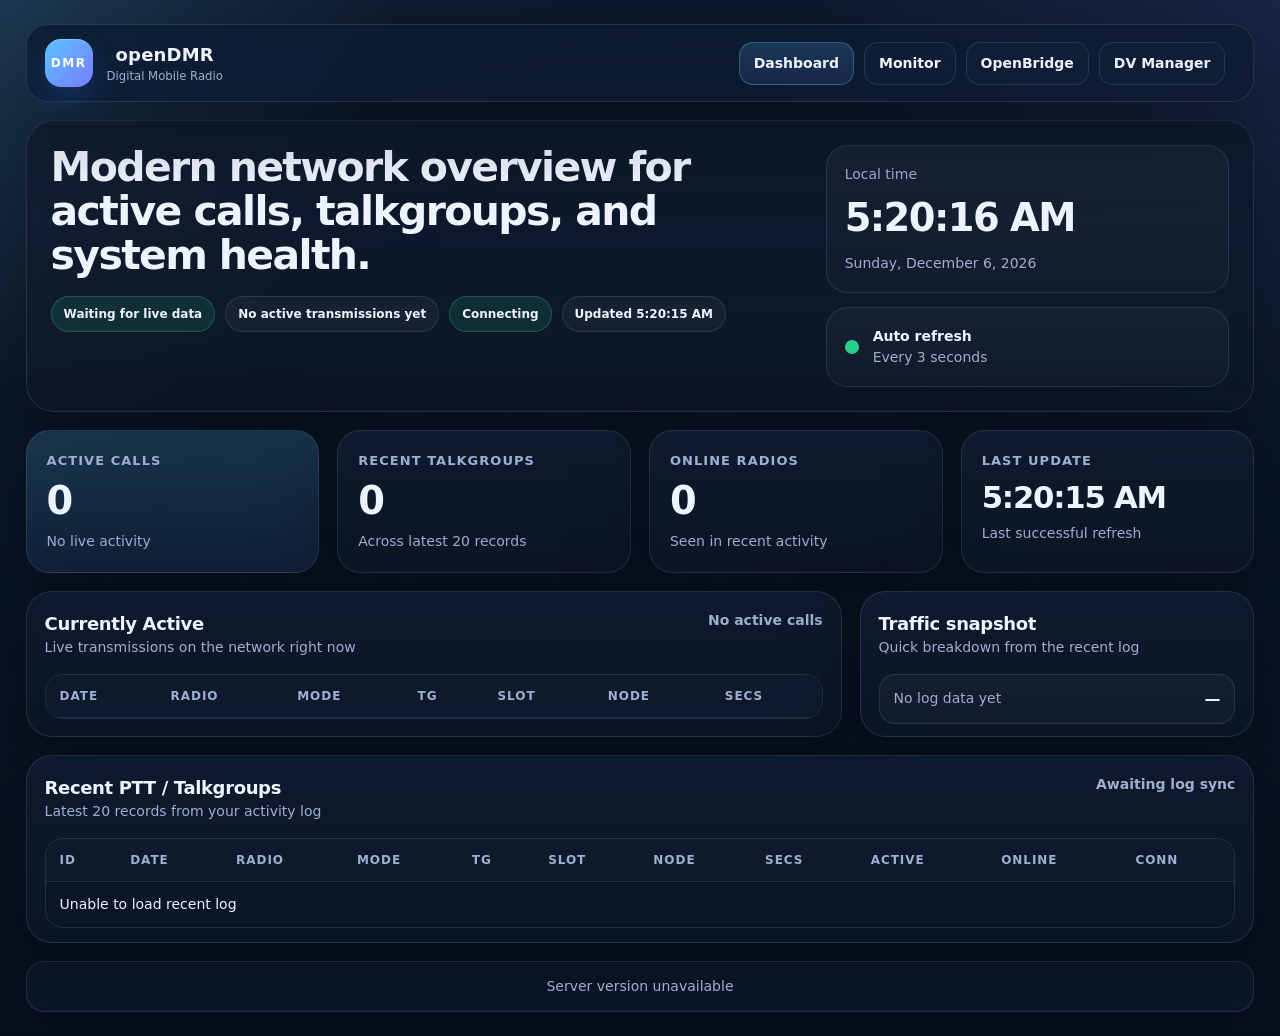
==== content/www/index.html @ a9033d88 "Add files via upload" ====
<!doctype html>
<html lang="en">
  <head>
    <meta charset="utf-8" />
    <meta name="viewport" content="width=device-width, initial-scale=1" />
    <title>openDMR</title>
    <link rel="stylesheet" href="styles.css" />
  </head>
  <body data-page="dashboard">
    <div class="app-shell">
      <header class="topbar">
        <div class="brand-wrap">
          <button id="theme" class="brand-btn" type="button" aria-label="Toggle theme">
            <span class="brand-mark">DMR</span>
            <span>
              <strong>openDMR</strong>
              <small>Digital Mobile Radio</small>
            </span>
          </button>
        </div>

        <nav class="top-actions" aria-label="Primary navigation">
          <button onclick="location.href='index.html';" class="nav-btn is-current" type="button">Dashboard</button>
          <button onclick="location.href='monitor.html';" class="nav-btn" type="button">Monitor</button>
          <button onclick="location.href='openbridge.html';" class="nav-btn" type="button">OpenBridge</button>
          <button onclick="location.href='dvmanager.html';" class="nav-btn" type="button">DV Manager</button>
          <button onclick="location.href='register.html';" class="nav-btn is-hidden" data-auth-only type="button">Register</button>
        </nav>
      </header>

      <main class="page">
        <section class="hero-card">
          <div>
            <h1>Modern network overview for active calls, talkgroups, and system health.</h1>
            <p class="hero-copy">
              
            </p>
            <div class="hero-chips">
              <span class="chip" id="hero-status">Waiting for live data</span>
              <span class="chip chip-soft" id="hero-summary">No active transmissions yet</span>
              <span class="chip" id="monitor-status">Connecting</span>
              <span class="chip chip-soft" id="monitor-updated">Waiting for data</span>
            </div>
          </div>

          <div class="hero-side">
            <div class="clock-card">
              <div class="clock-label">Local time</div>
              <div class="clock-value" id="clock-time">--:--:--</div>
              <div class="clock-date" id="clock-date">Loading date</div>
            </div>
            <div class="pulse-card">
              <div class="pulse-dot"></div>
              <div>
                <div class="pulse-title">Auto refresh</div>
                <div class="pulse-sub">Every 3 seconds</div>
              </div>
            </div>
          </div>
        </section>

        <section class="metric-grid" aria-label="Key metrics">
          <article class="metric-card accent">
            <div class="metric-label">Active calls</div>
            <div class="metric-value" id="metric-active">0</div>
            <div class="metric-sub" id="metric-active-sub">No live activity</div>
          </article>

          <article class="metric-card">
            <div class="metric-label">Recent talkgroups</div>
            <div class="metric-value" id="metric-talkgroups">0</div>
            <div class="metric-sub" id="metric-talkgroups-sub">Across latest 20 records</div>
          </article>

          <article class="metric-card">
            <div class="metric-label">Online radios</div>
            <div class="metric-value" id="metric-online">0</div>
            <div class="metric-sub" id="metric-online-sub">Seen in recent activity</div>
          </article>

          <article class="metric-card">
            <div class="metric-label">Last update</div>
            <div class="metric-value metric-value-small" id="metric-refresh">--:--:--</div>
            <div class="metric-sub" id="metric-refresh-sub">Waiting for first sync</div>
          </article>
        </section>

        <section class="content-grid">
          <article class="panel-card panel-span-2" id="active-panel">
            <div class="panel-head">
              <div>
                <div class="panel-title">Currently Active</div>
                <div class="panel-subtitle">Live transmissions on the network right now</div>
              </div>
              <div class="panel-meta" id="active-meta">No active calls</div>
            </div>

            <div class="table-wrap">
              <table class="table" id="tab-active" aria-label="Active calls">
                <thead>
                  <tr>
                    <th>Date</th>
                    <th>Radio</th>
                    <th>Mode</th>
                    <th>TG</th>
                    <th>Slot</th>
                    <th>Node</th>
                    <th>Secs</th>
                  </tr>
                </thead>
                <tbody></tbody>
              </table>
            </div>
          </article>

          <article class="panel-card">
            <div class="panel-head">
              <div>
                <div class="panel-title">Traffic snapshot</div>
                <div class="panel-subtitle">Quick breakdown from the recent log</div>
              </div>
            </div>
            <div class="summary-stack" id="activity-summary">
              <div class="summary-row">
                <span>No log data yet</span>
                <strong>—</strong>
              </div>
            </div>
          </article>
        </section>

        <section class="panel-card wide-card">
          <div class="panel-head">
            <div>
              <div class="panel-title">Recent PTT / Talkgroups</div>
              <div class="panel-subtitle">Latest 20 records from your activity log</div>
            </div>
            <div class="panel-meta" id="log-meta">Awaiting log sync</div>
          </div>

          <div class="table-wrap">
            <table class="table" id="tab-log" aria-label="Recent PTT">
              <thead>
                <tr>
                  <th>ID</th>
                  <th>Date</th>
                  <th>Radio</th>
                  <th>Mode</th>
                  <th>TG</th>
                  <th>Slot</th>
                  <th>Node</th>
                  <th>Secs</th>
                  <th>Active</th>
                  <th>Online</th>
                  <th>Conn</th>
                </tr>
              </thead>
              <tbody></tbody>
            </table>
          </div>
        </section>
      </main>

      <footer class="app-footer" aria-label="Server version">
        <span id="server-version">Server version unavailable</span>
      </footer>
    </div>

    <script type="module" src="app.js"></script>
  </body>
</html>
---- content/www/styles.css ----
:root {
  --bg: #07111f;
  --bg-soft: #0d1a2d;
  --surface: rgba(12, 22, 38, 0.88);
  --surface-strong: rgba(14, 27, 46, 0.96);
  --surface-alt: rgba(17, 31, 54, 0.78);
  --text: #eef4ff;
  --muted: #9eafd1;
  --line: rgba(158, 175, 209, 0.16);
  --line-strong: rgba(115, 183, 255, 0.24);
  --accent: #59c3ff;
  --accent-2: #7a7cff;
  --ok: #27d08a;
  --warn: #f4b84a;
  --bad: #ff6b87;
  --info: #59c3ff;
  --shadow: 0 24px 80px rgba(0, 0, 0, 0.36);
}

:root.light {
  --bg: #edf3ff;
  --bg-soft: #f7faff;
  --surface: rgba(255, 255, 255, 0.92);
  --surface-strong: rgba(255, 255, 255, 0.98);
  --surface-alt: rgba(243, 247, 255, 0.96);
  --text: #142033;
  --muted: #5e6f8e;
  --line: rgba(20, 32, 51, 0.1);
  --line-strong: rgba(55, 121, 214, 0.18);
  --accent: #1570ef;
  --accent-2: #5e5ce6;
  --ok: #0f9f61;
  --warn: #b97807;
  --bad: #d6336c;
  --info: #1570ef;
  --shadow: 0 24px 60px rgba(33, 51, 84, 0.12);
}

* { box-sizing: border-box; }
* { -ms-overflow-style: none; scrollbar-width: none; }
*::-webkit-scrollbar { width: 0; height: 0; display: none; }
html, body { min-height: 100%; }
body {
  margin: 0;
  color: var(--text);
  font: 14px/1.5 Inter, system-ui, -apple-system, BlinkMacSystemFont, "Segoe UI", sans-serif;
  background:
    radial-gradient(circle at top left, rgba(89, 195, 255, 0.16), transparent 24%),
    radial-gradient(circle at top right, rgba(122, 124, 255, 0.12), transparent 28%),
    linear-gradient(180deg, var(--bg-soft), var(--bg));
}

body::before {
  content: "";
  position: fixed;
  inset: 0;
  pointer-events: none;
  background: linear-gradient(135deg, rgba(255,255,255,0.025), transparent 34%);
}

button, input, table, pre { font: inherit; }
code { font-family: ui-monospace, SFMono-Regular, Menlo, Consolas, monospace; }

.app-shell {
  min-height: 100vh;
  padding: 24px;
}

.topbar {
  position: sticky;
  top: 0;
  z-index: 10;
  display: flex;
  align-items: center;
  justify-content: space-between;
  gap: 16px;
  margin: 0 auto 18px;
  max-width: 96vw;
  padding: 14px 18px;
  border: 1px solid var(--line);
  border-radius: 22px;
  background: color-mix(in srgb, var(--surface-strong) 84%, transparent);
  backdrop-filter: blur(18px) saturate(160%);
  box-shadow: var(--shadow);
}

.brand-wrap { display: flex; align-items: center; }
.brand-btn {
  display: inline-flex;
  align-items: center;
  gap: 14px;
  padding: 0;
  border: 0;
  background: transparent;
  color: var(--text);
  cursor: pointer;
}
.brand-btn strong {
  display: block;
  font-size: 18px;
  letter-spacing: 0.01em;
}
.brand-btn small {
  display: block;
  color: var(--muted);
}
.brand-mark {
  display: grid;
  place-items: center;
  width: 48px;
  height: 48px;
  border-radius: 16px;
  font-size: 12px;
  font-weight: 800;
  letter-spacing: 0.12em;
  color: white;
  background: linear-gradient(135deg, var(--accent), var(--accent-2));
  box-shadow: inset 0 1px 0 rgba(255,255,255,0.25), 0 14px 30px rgba(31, 114, 255, 0.22);
}

.top-actions {
  display: inline-flex;
  flex-wrap: wrap;
  gap: 10px;
}
.nav-btn {
  appearance: none;
  border: 1px solid var(--line);
  background: var(--surface-alt);
  color: var(--text);
  padding: 10px 14px;
  border-radius: 14px;
  font-weight: 700;
  cursor: pointer;
  transition: transform 160ms ease, border-color 160ms ease, background 160ms ease, box-shadow 160ms ease;
}
.nav-btn:hover {
  transform: translateY(-1px);
  border-color: var(--line-strong);
  box-shadow: 0 10px 24px rgba(0, 0, 0, 0.18);
}
.nav-btn.is-current {
  border-color: rgba(89, 195, 255, 0.34);
  background: linear-gradient(180deg, rgba(89, 195, 255, 0.18), rgba(122, 124, 255, 0.12));
}

.page {
  max-width: 96vw;
  margin: 0 auto;
  display: grid;
  gap: 18px;
}

.app-footer {
  max-width: 96vw;
  margin: 18px auto 0;
  padding: 14px 18px;
  border: 1px solid var(--line);
  border-radius: 18px;
  background: color-mix(in srgb, var(--surface-strong) 76%, transparent);
  box-shadow: var(--shadow);
  color: var(--muted);
  text-align: center;
}

.hero-card,
.panel-card,
.metric-card {
  border: 1px solid var(--line);
  background: linear-gradient(180deg, var(--surface-strong), var(--surface));
  box-shadow: var(--shadow);
}

.hero-card {
  display: grid;
  grid-template-columns: minmax(0, 1.5fr) minmax(260px, 0.8fr);
  gap: 18px;
  align-items: stretch;
  padding: 24px;
  border-radius: 28px;
}
.eyebrow {
  display: inline-flex;
  align-items: center;
  gap: 8px;
  margin-bottom: 10px;
  padding: 6px 10px;
  border: 1px solid var(--line);
  border-radius: 999px;
  background: rgba(89, 195, 255, 0.08);
  color: var(--muted);
  font-size: 12px;
  font-weight: 700;
  letter-spacing: 0.06em;
  text-transform: uppercase;
}
.hero-card h1 {
  margin: 0 0 12px;
  font-size: clamp(28px, 3.2vw, 42px);
  line-height: 1.08;
  letter-spacing: -0.04em;
}
.hero-copy {
  margin: 0;
  max-width: 64ch;
  color: var(--muted);
  font-size: 15px;
}
.hero-chips {
  display: flex;
  flex-wrap: wrap;
  gap: 10px;
  margin-top: 18px;
}
.hero-side {
  display: grid;
  gap: 14px;
}
.clock-card,
.pulse-card {
  border-radius: 22px;
  border: 1px solid var(--line);
  background: linear-gradient(180deg, rgba(255,255,255,0.04), rgba(255,255,255,0.02));
  padding: 18px;
}
.clock-label,
.pulse-sub,
.clock-date { color: var(--muted); }
.clock-value {
  margin: 4px 0 6px;
  font-size: clamp(28px, 3vw, 42px);
  font-weight: 800;
  letter-spacing: -0.04em;
}
.pulse-card {
  display: flex;
  align-items: center;
  gap: 14px;
}
.pulse-dot {
  width: 14px;
  height: 14px;
  border-radius: 50%;
  background: var(--ok);
  box-shadow: 0 0 0 0 rgba(39, 208, 138, 0.45);
  animation: pulse 1.8s infinite;
}
.pulse-title { font-weight: 700; }

@keyframes pulse {
  0% { box-shadow: 0 0 0 0 rgba(39, 208, 138, 0.45); }
  70% { box-shadow: 0 0 0 10px rgba(39, 208, 138, 0); }
  100% { box-shadow: 0 0 0 0 rgba(39, 208, 138, 0); }
}

.metric-grid {
  display: grid;
  grid-template-columns: repeat(4, minmax(0, 1fr));
  gap: 18px;
}
.metric-card {
  border-radius: 24px;
  padding: 20px;
}
.metric-card.accent {
  background: linear-gradient(180deg, rgba(89, 195, 255, 0.18), rgba(18, 33, 58, 0.92));
}
.metric-label {
  color: var(--muted);
  margin-bottom: 12px;
  font-size: 13px;
  font-weight: 700;
  text-transform: uppercase;
  letter-spacing: 0.08em;
}
.metric-value {
  font-size: clamp(30px, 3vw, 42px);
  font-weight: 800;
  line-height: 1;
  letter-spacing: -0.04em;
}
.metric-value-small {
  font-size: clamp(24px, 2.4vw, 32px);
}
.metric-sub {
  margin-top: 10px;
  color: var(--muted);
}

.content-grid,
.monitor-grid {
  display: grid;
  grid-template-columns: minmax(0, 1.55fr) minmax(300px, 0.75fr);
  gap: 18px;
}
.panel-span-2 { min-width: 0; }
.panel-card {
  min-width: 0;
  border-radius: 26px;
  padding: 18px 18px 12px;
}
.wide-card { padding-bottom: 14px; }
.panel-head {
  display: flex;
  align-items: flex-start;
  justify-content: space-between;
  gap: 16px;
  margin-bottom: 16px;
}
.panel-title {
  font-size: 18px;
  font-weight: 800;
  letter-spacing: -0.02em;
}
.panel-subtitle,
.panel-meta {
  color: var(--muted);
}
.panel-meta {
  white-space: nowrap;
  font-weight: 700;
}

.summary-stack {
  display: grid;
  gap: 12px;
}
.summary-row {
  display: flex;
  align-items: center;
  justify-content: space-between;
  gap: 16px;
  padding: 12px 14px;
  border-radius: 16px;
  border: 1px solid var(--line);
  background: rgba(255,255,255,0.03);
}
.summary-row span { color: var(--muted); }
.summary-row strong { font-size: 16px; }

.table-wrap {
  overflow: auto;
  border-radius: 18px;
  border: 1px solid var(--line);
}
.table {
  width: 100%;
  border-collapse: collapse;
  min-width: 760px;
}
.table th,
.table td {
  padding: 12px 14px;
  border-bottom: 1px solid var(--line);
  text-align: left;
  white-space: nowrap;
}
.table th {
  position: sticky;
  top: 0;
  z-index: 1;
  background: color-mix(in srgb, var(--surface-strong) 90%, transparent);
  color: var(--muted);
  font-size: 12px;
  text-transform: uppercase;
  letter-spacing: 0.08em;
}
.table tbody tr {
  transition: background 150ms ease, transform 150ms ease;
}
.table tbody tr:hover {
  background: rgba(89, 195, 255, 0.08);
}
.table tbody tr:last-child td { border-bottom: 0; }
.table td.numeric { font-variant-numeric: tabular-nums; }
.table td.emphasis { font-weight: 700; }
.table td.ok { color: var(--ok); font-weight: 700; }
.table td.bad { color: var(--bad); font-weight: 700; }

.badge-stack {
  display: flex;
  flex-wrap: wrap;
  gap: 6px;
}
.badge {
  display: inline-flex;
  align-items: center;
  justify-content: center;
  min-width: 52px;
  padding: 5px 9px;
  border-radius: 999px;
  border: 1px solid var(--line);
  background: rgba(255,255,255,0.04);
  font-size: 11px;
  font-weight: 800;
  letter-spacing: 0.05em;
  text-transform: uppercase;
}
.badge.ob { border-color: rgba(39, 208, 138, 0.4); color: #9df0c7; }
.badge.aprs { border-color: rgba(89, 195, 255, 0.38); color: #a7dcff; }
.badge.sms { border-color: rgba(244, 184, 74, 0.38); color: #ffd68b; }
.badge.talk { border-color: rgba(158, 175, 209, 0.32); color: var(--text); }

.chip {
  display: inline-flex;
  align-items: center;
  gap: 8px;
  padding: 8px 12px;
  border-radius: 999px;
  border: 1px solid rgba(39, 208, 138, 0.28);
  background: rgba(39, 208, 138, 0.12);
  font-size: 12px;
  font-weight: 800;
}
.chip-soft {
  border-color: var(--line);
  background: rgba(255,255,255,0.04);
}
.chip-warn {
  border-color: rgba(244, 184, 74, 0.3);
  background: rgba(244, 184, 74, 0.12);
}
.chip-bad {
  border-color: rgba(255, 107, 135, 0.3);
  background: rgba(255, 107, 135, 0.12);
}

.monitor-grid { grid-template-columns: 1fr; }
.monitor-stat-card { padding-bottom: 18px; }
.terminal {
  margin: 0;
  min-height: 420px;
  padding: 18px;
  border-radius: 20px;
  border: 1px solid var(--line);
  background: linear-gradient(180deg, rgba(5, 11, 22, 0.92), rgba(7, 15, 28, 0.98));
  color: #a9ffc9;
  font-family: ui-monospace, SFMono-Regular, Menlo, Consolas, monospace;
  font-size: 13px;
  line-height: 1.55;
  white-space: pre-wrap;
  overflow: auto;
}

.is-live {
  border-color: rgba(255, 107, 135, 0.22);
  box-shadow: 0 24px 80px rgba(255, 107, 135, 0.1);
}

@media (max-width: 1180px) {
  .metric-grid { grid-template-columns: repeat(2, minmax(0, 1fr)); }
  .content-grid { grid-template-columns: 1fr; }
}

@media (max-width: 820px) {
  .app-shell { padding: 14px; }
  .topbar,
  .hero-card,
  .panel-card,
  .metric-card { border-radius: 22px; }
  .topbar,
  .hero-card { padding: 16px; }
  .topbar {
    position: static;
    flex-direction: column;
    align-items: stretch;
  }
  .top-actions { width: 100%; }
  .top-actions .nav-btn { flex: 1; }
  .hero-card,
  .monitor-hero,
  .metric-grid { grid-template-columns: 1fr; }
  .clock-value { font-size: 34px; }
}

@media (prefers-reduced-motion: reduce) {
  *, *::before, *::after {
    animation: none !important;
    transition: none !important;
    scroll-behavior: auto !important;
  }
}

.is-hidden { display: none !important; }

.form-card { padding-bottom: 18px; }
.register-form {
  display: grid;
  grid-template-columns: repeat(2, minmax(0, 1fr));
  gap: 16px;
}
.field {
  display: grid;
  gap: 8px;
}
.field span {
  color: var(--muted);
  font-size: 12px;
  font-weight: 700;
  text-transform: uppercase;
  letter-spacing: 0.08em;
}
.field input {
  width: 100%;
  padding: 12px 14px;
  border-radius: 14px;
  border: 1px solid var(--line);
  background: rgba(255,255,255,0.04);
  color: var(--text);
  outline: none;
}
.field input:focus {
  border-color: var(--line-strong);
  box-shadow: 0 0 0 4px rgba(89, 195, 255, 0.12);
}
.field input:disabled {
  opacity: 0.6;
  cursor: not-allowed;
}
.field-span-2 { grid-column: span 2; }
.field-actions {
  display: flex;
  flex-wrap: wrap;
  align-items: center;
  justify-content: space-between;
  gap: 12px;
  margin-top: 6px;
}
.submit-btn {
  min-width: 180px;
  justify-content: center;
}
.submit-btn:disabled {
  opacity: 0.7;
  cursor: wait;
}
.form-note { color: var(--muted); }
.form-status {
  margin-top: 18px;
  padding: 12px 14px;
  border-radius: 16px;
  border: 1px solid var(--line);
  background: rgba(255,255,255,0.04);
  color: var(--muted);
}
.form-status.is-ok {
  border-color: rgba(39, 208, 138, 0.28);
  background: rgba(39, 208, 138, 0.12);
  color: var(--text);
}
.form-status.is-warn {
  border-color: rgba(244, 184, 74, 0.3);
  background: rgba(244, 184, 74, 0.12);
  color: var(--text);
}
.form-status.is-bad {
  border-color: rgba(255, 107, 135, 0.3);
  background: rgba(255, 107, 135, 0.12);
  color: var(--text);
}
.terminal-short {
  min-height: 0;
  margin-bottom: 16px;
}
.compact-stack { gap: 10px; }
@media (max-width: 1180px) {
  .register-grid { grid-template-columns: 1fr; }
}
@media (max-width: 820px) {
  .register-form { grid-template-columns: 1fr; }
  .field-span-2 { grid-column: auto; }
  .field-actions { align-items: stretch; }
  .submit-btn { width: 100%; }
}

.auth-slot {
  display: inline-flex;
  flex-wrap: wrap;
  align-items: center;
  gap: 10px;
}

.profile-summary {
  display: grid;
  gap: 12px;
  margin-bottom: 16px;
}

.compact-form {
  grid-template-columns: 1fr;
}

.compact-form .field-span-2 {
  grid-column: auto;
}

.auth-actions-row {
  align-items: stretch;
}

.modal-backdrop {
  position: fixed;
  inset: 0;
  z-index: 100;
  display: grid;
  place-items: center;
  padding: 20px;
  background: rgba(4, 10, 18, 0.68);
  backdrop-filter: blur(12px);
}

.modal-card {
  width: min(520px, 100%);
  padding: 18px;
  border-radius: 26px;
  border: 1px solid var(--line);
  background: linear-gradient(180deg, var(--surface-strong), var(--surface));
  box-shadow: var(--shadow);
}

.modal-head {
  margin-bottom: 10px;
}

.modal-close {
  min-width: 96px;
}

body.modal-open {
  overflow: hidden;
}

@media (max-width: 820px) {
  .auth-slot {
    width: 100%;
  }

  .auth-slot .nav-btn,
  .auth-slot .chip {
    flex: 1;
    justify-content: center;
  }

  .modal-card {
    padding: 16px;
    border-radius: 22px;
  }
}

.table td .badge-stack { margin: 0; }

@media (max-width: 900px) {
  #tab-openbridge { min-width: 1100px; }
}

.dv-form-grid {
  align-items: start;
}

.field select.field-select,
.field-select {
  width: 100%;
  min-height: 48px;
  padding: 12px 14px;
  border-radius: 14px;
  border: 1px solid var(--line);
  background: rgba(255,255,255,0.04);
  color: var(--text);
  outline: none;
}

.field-select:focus {
  border-color: var(--line-strong);
  box-shadow: 0 0 0 4px rgba(89, 195, 255, 0.12);
}

.field-select option {
  background: var(--bg-soft);
  color: var(--text);
}

.field-select-multi1 {
  height: 120px;
  padding: 10px;
}

.field-select-multi2 {
  height: 250px;
  padding: 10px;
}

.toggle-row {
  display: flex;
  flex-wrap: wrap;
  gap: 10px;
}

.toggle-pill {
  display: inline-flex;
  align-items: center;
  gap: 10px;
  height: 48px;
  padding: 10px 14px;
  border-radius: 14px;
  border: 1px solid var(--line);
  background: rgba(255,255,255,0.04);
  color: var(--text);
  font-weight: 700;
}

.toggle-pill input {
  margin: 0;
  accent-color: var(--accent);
  width: 48px;
}

.toggle-pill span {
  width: 320px;
}

@media (max-width: 820px) {
  .toggle-row {
    flex-direction: column;
  }

  .toggle-pill {
    width: 100%;
  }
}
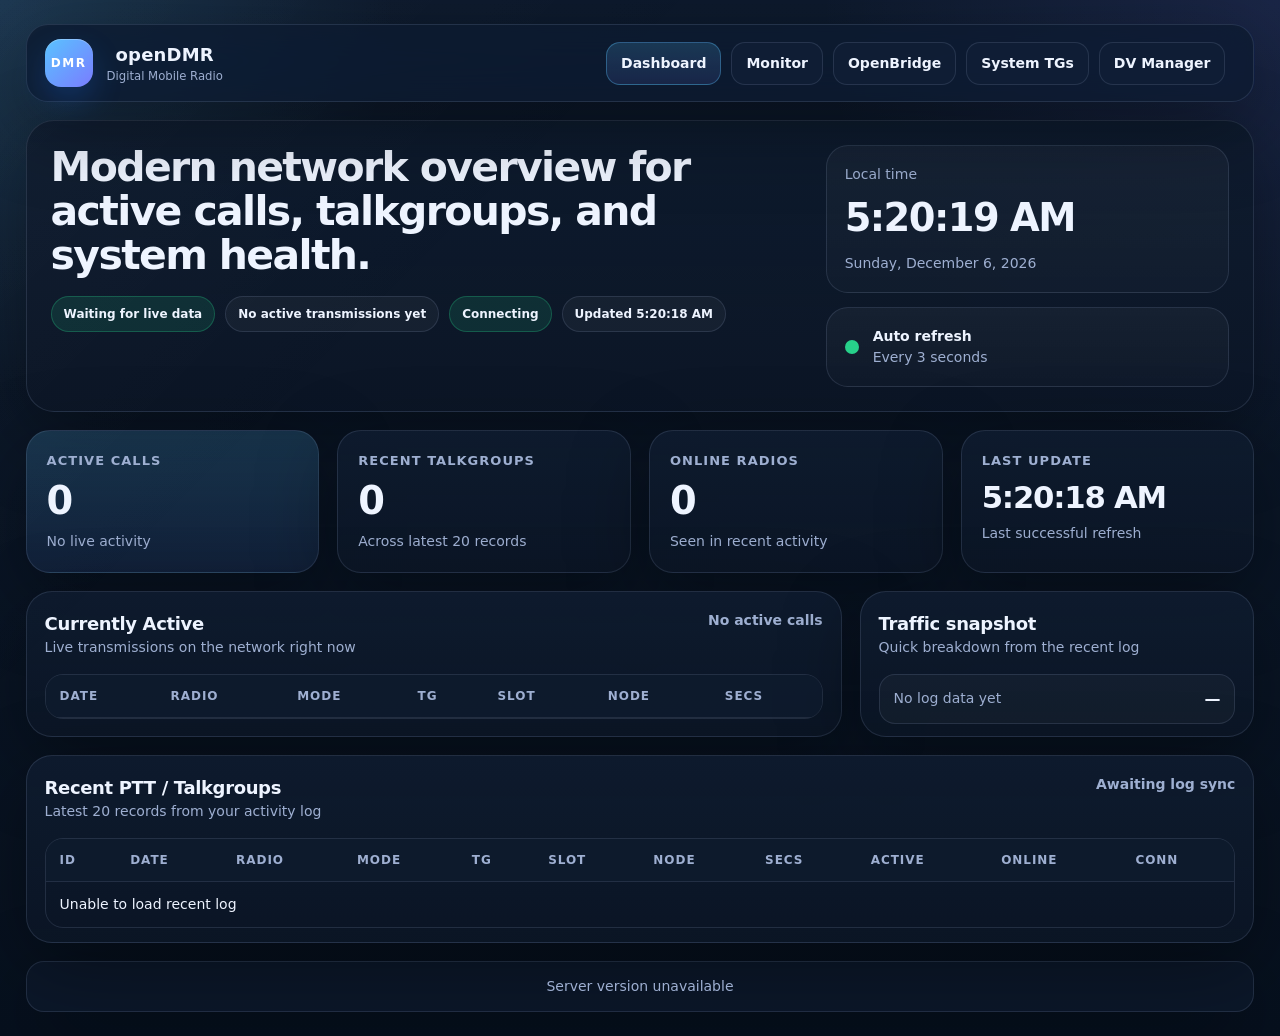
==== commit 7fbbafd3: "Add files via upload" ====
--- a/content/www/index.html
+++ b/content/www/index.html
@@ -23,6 +23,7 @@
           <button onclick="location.href='index.html';" class="nav-btn is-current" type="button">Dashboard</button>
           <button onclick="location.href='monitor.html';" class="nav-btn" type="button">Monitor</button>
           <button onclick="location.href='openbridge.html';" class="nav-btn" type="button">OpenBridge</button>
+          <button onclick="location.href='systemstg.html';" class="nav-btn" type="button">System TGs</button>
           <button onclick="location.href='dvmanager.html';" class="nav-btn" type="button">DV Manager</button>
           <button onclick="location.href='register.html';" class="nav-btn is-hidden" data-auth-only type="button">Register</button>
         </nav>
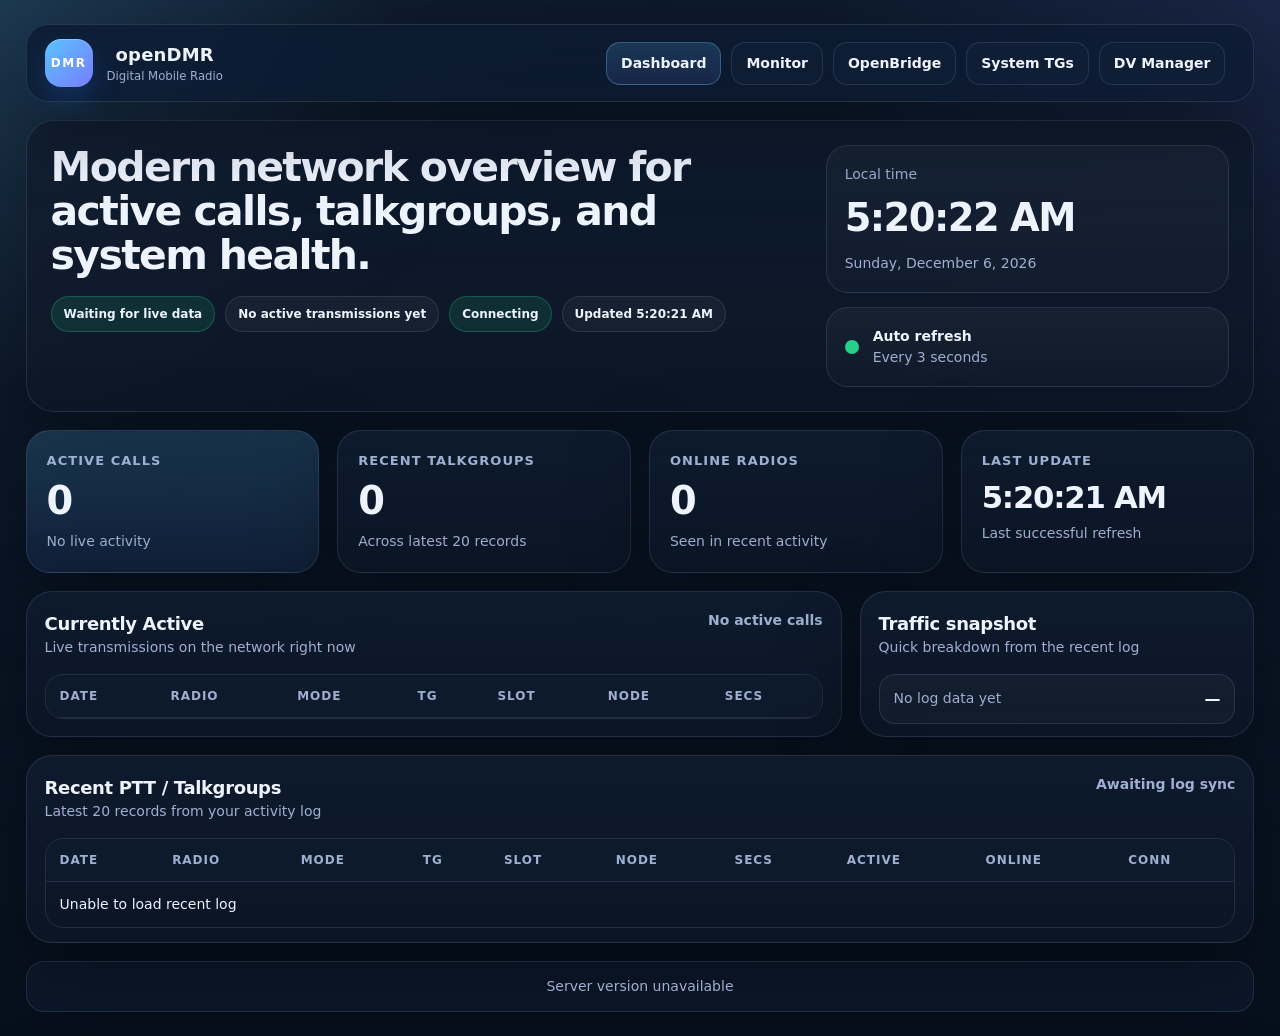
==== commit 22a76401: "Add files via upload" ====
--- a/content/www/index.html
+++ b/content/www/index.html
@@ -143,7 +143,6 @@
             <table class="table" id="tab-log" aria-label="Recent PTT">
               <thead>
                 <tr>
-                  <th>ID</th>
                   <th>Date</th>
                   <th>Radio</th>
                   <th>Mode</th>
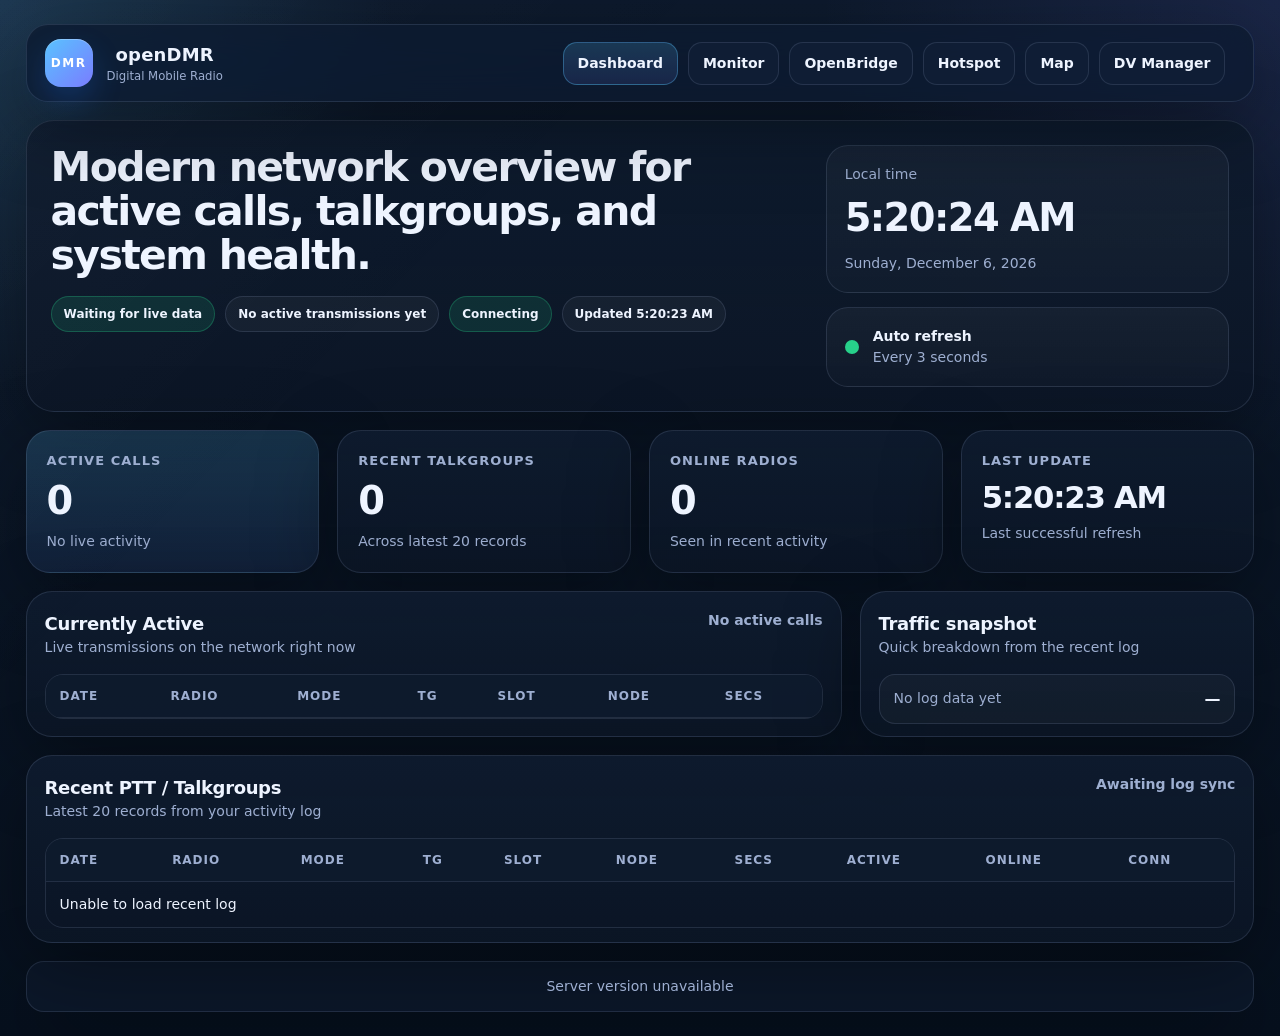
==== commit ad8927fc: "Add files via upload" ====
--- a/content/www/index.html
+++ b/content/www/index.html
@@ -23,7 +23,8 @@
           <button onclick="location.href='index.html';" class="nav-btn is-current" type="button">Dashboard</button>
           <button onclick="location.href='monitor.html';" class="nav-btn" type="button">Monitor</button>
           <button onclick="location.href='openbridge.html';" class="nav-btn" type="button">OpenBridge</button>
-          <button onclick="location.href='systemstg.html';" class="nav-btn" type="button">System TGs</button>
+          <button onclick="location.href='hotspot.html';" class="nav-btn" type="button">Hotspot</button>
+          <button onclick="location.href='map.html';" class="nav-btn" type="button">Map</button>
           <button onclick="location.href='dvmanager.html';" class="nav-btn" type="button">DV Manager</button>
           <button onclick="location.href='register.html';" class="nav-btn is-hidden" data-auth-only type="button">Register</button>
         </nav>
--- a/content/www/styles.css
+++ b/content/www/styles.css
@@ -727,3 +727,69 @@
     width: 100%;
   }
 }
+
+.map-shell {
+  padding: 20px;
+}
+
+.map-legend {
+  display: flex;
+  flex-wrap: wrap;
+  gap: 10px;
+  margin-bottom: 14px;
+}
+
+.legend-chip {
+  display: inline-flex;
+  align-items: center;
+  gap: 8px;
+  padding: 8px 12px;
+  border: 1px solid var(--line);
+  border-radius: 999px;
+  background: var(--surface-alt);
+  color: var(--muted);
+  font-weight: 700;
+}
+
+.legend-dot {
+  width: 10px;
+  height: 10px;
+  border-radius: 50%;
+  display: inline-block;
+}
+
+.legend-dot.station { background: #59c3ff; }
+.legend-dot.hotspot { background: #27d08a; }
+
+.map-canvas {
+  width: 100%;
+  min-height: 540px;
+  border-radius: 24px;
+  overflow: hidden;
+  border: 1px solid var(--line);
+  background: linear-gradient(180deg, var(--surface-alt), var(--surface));
+}
+
+.coord {
+  font-family: ui-monospace, SFMono-Regular, Menlo, Consolas, monospace;
+}
+
+.leaflet-container {
+  font: 14px/1.4 Inter, system-ui, -apple-system, BlinkMacSystemFont, "Segoe UI", sans-serif;
+  color: #142033;
+}
+
+.map-popup-title {
+  margin: 0 0 6px;
+  font-size: 15px;
+  font-weight: 800;
+}
+
+.map-popup-meta {
+  margin: 2px 0;
+  font-size: 13px;
+}
+
+.map-popup-meta strong {
+  font-weight: 700;
+}
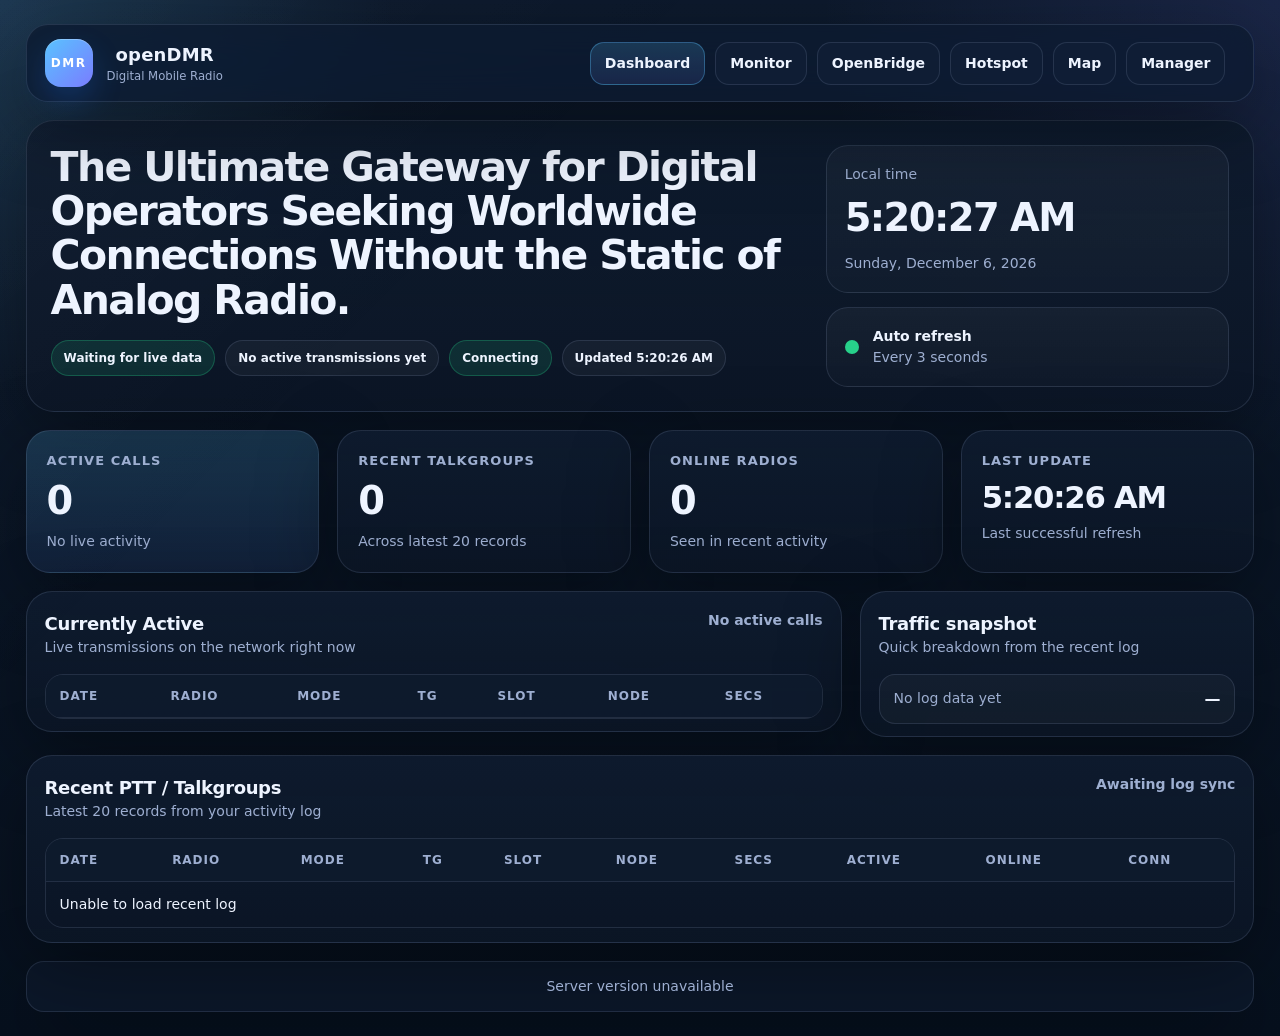
==== commit 10972757: "Add files via upload" ====
--- a/content/www/index.html
+++ b/content/www/index.html
@@ -25,7 +25,7 @@
           <button onclick="location.href='openbridge.html';" class="nav-btn" type="button">OpenBridge</button>
           <button onclick="location.href='hotspot.html';" class="nav-btn" type="button">Hotspot</button>
           <button onclick="location.href='map.html';" class="nav-btn" type="button">Map</button>
-          <button onclick="location.href='dvmanager.html';" class="nav-btn" type="button">DV Manager</button>
+          <button onclick="location.href='manager.html';" class="nav-btn" type="button">Manager</button>
           <button onclick="location.href='register.html';" class="nav-btn is-hidden" data-auth-only type="button">Register</button>
         </nav>
       </header>
@@ -33,7 +33,7 @@
       <main class="page">
         <section class="hero-card">
           <div>
-            <h1>Modern network overview for active calls, talkgroups, and system health.</h1>
+            <h1>The Ultimate Gateway for Digital Operators Seeking Worldwide Connections Without the Static of Analog Radio.</h1>
             <p class="hero-copy">
               
             </p>
--- a/content/www/styles.css
+++ b/content/www/styles.css
@@ -292,6 +292,7 @@
   display: grid;
   grid-template-columns: minmax(0, 1.55fr) minmax(300px, 0.75fr);
   gap: 18px;
+  align-items: start;
 }
 .panel-span-2 { min-width: 0; }
 .panel-card {
@@ -300,6 +301,21 @@
   padding: 18px 18px 12px;
 }
 .wide-card { padding-bottom: 14px; }
+.side-panel-stack {
+  display: grid;
+  gap: 18px;
+  align-content: start;
+}
+.panel-head-embedded {
+  margin-top: 24px;
+  padding-top: 20px;
+  border-top: 1px solid var(--line);
+}
+.embedded-section {
+  display: grid;
+  gap: 14px;
+  margin-top: 10px;
+}
 .panel-head {
   display: flex;
   align-items: flex-start;
@@ -376,6 +392,20 @@
 .table td.emphasis { font-weight: 700; }
 .table td.ok { color: var(--ok); font-weight: 700; }
 .table td.bad { color: var(--bad); font-weight: 700; }
+
+.table-pagination {
+  display: flex;
+  align-items: center;
+  justify-content: flex-end;
+  gap: 10px;
+  margin: 0 0 14px;
+  flex-wrap: wrap;
+}
+
+.table-pagination .chip {
+  min-width: 92px;
+  justify-content: center;
+}
 
 .badge-stack {
   display: flex;
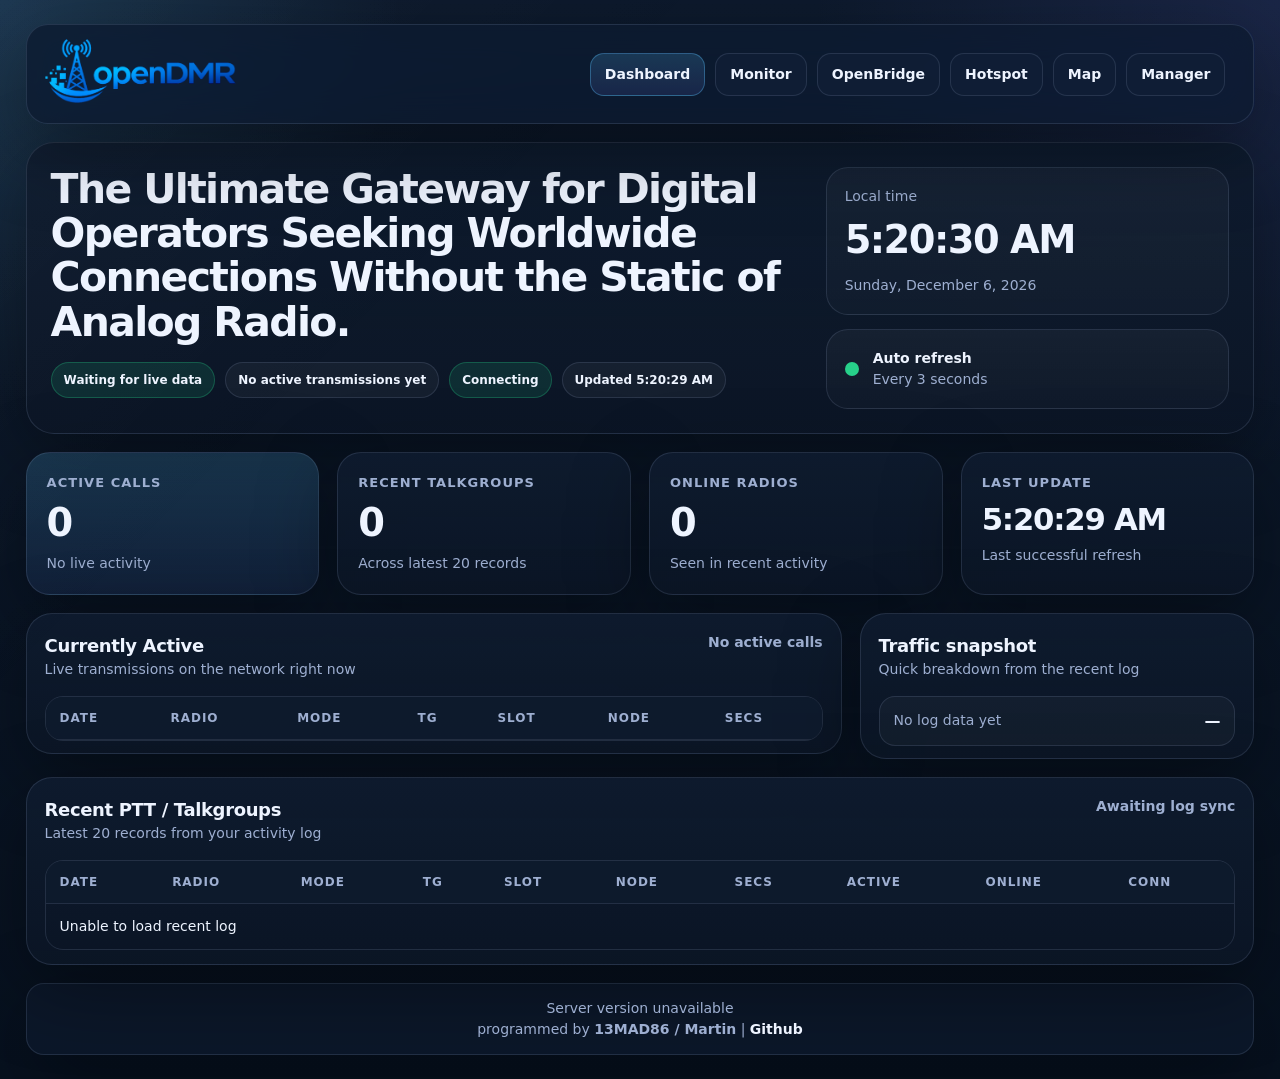
==== commit e7faeebd: "Add files via upload" ====
--- a/content/www/index.html
+++ b/content/www/index.html
@@ -4,6 +4,7 @@
     <meta charset="utf-8" />
     <meta name="viewport" content="width=device-width, initial-scale=1" />
     <title>openDMR</title>
+	<link rel="icon" type="image/png" href="favicon.png" />
     <link rel="stylesheet" href="styles.css" />
   </head>
   <body data-page="dashboard">
@@ -11,10 +12,8 @@
       <header class="topbar">
         <div class="brand-wrap">
           <button id="theme" class="brand-btn" type="button" aria-label="Toggle theme">
-            <span class="brand-mark">DMR</span>
             <span>
-              <strong>openDMR</strong>
-              <small>Digital Mobile Radio</small>
+			  <img src="logo.png" height="64" width="191">
             </span>
           </button>
         </div>
@@ -163,7 +162,10 @@
       </main>
 
       <footer class="app-footer" aria-label="Server version">
-        <span id="server-version">Server version unavailable</span>
+        <span id="server-version">Server version unavailable</span></br>
+		<span>
+		  programmed by <strong>13MAD86 / Martin</strong> | <a href="https://github.com/Rikku2000/openDMR"><strong>Github</strong></a>
+		</span>
       </footer>
     </div>
 
--- a/content/www/styles.css
+++ b/content/www/styles.css
@@ -104,19 +104,6 @@
   display: block;
   color: var(--muted);
 }
-.brand-mark {
-  display: grid;
-  place-items: center;
-  width: 48px;
-  height: 48px;
-  border-radius: 16px;
-  font-size: 12px;
-  font-weight: 800;
-  letter-spacing: 0.12em;
-  color: white;
-  background: linear-gradient(135deg, var(--accent), var(--accent-2));
-  box-shadow: inset 0 1px 0 rgba(255,255,255,0.25), 0 14px 30px rgba(31, 114, 255, 0.22);
-}
 
 .top-actions {
   display: inline-flex;
@@ -161,6 +148,13 @@
   box-shadow: var(--shadow);
   color: var(--muted);
   text-align: center;
+}
+.app-footer a {
+  color: var(--text);
+  text-decoration: none;
+}
+.app-footer a:hover {
+  color: var(--muted);
 }
 
 .hero-card,
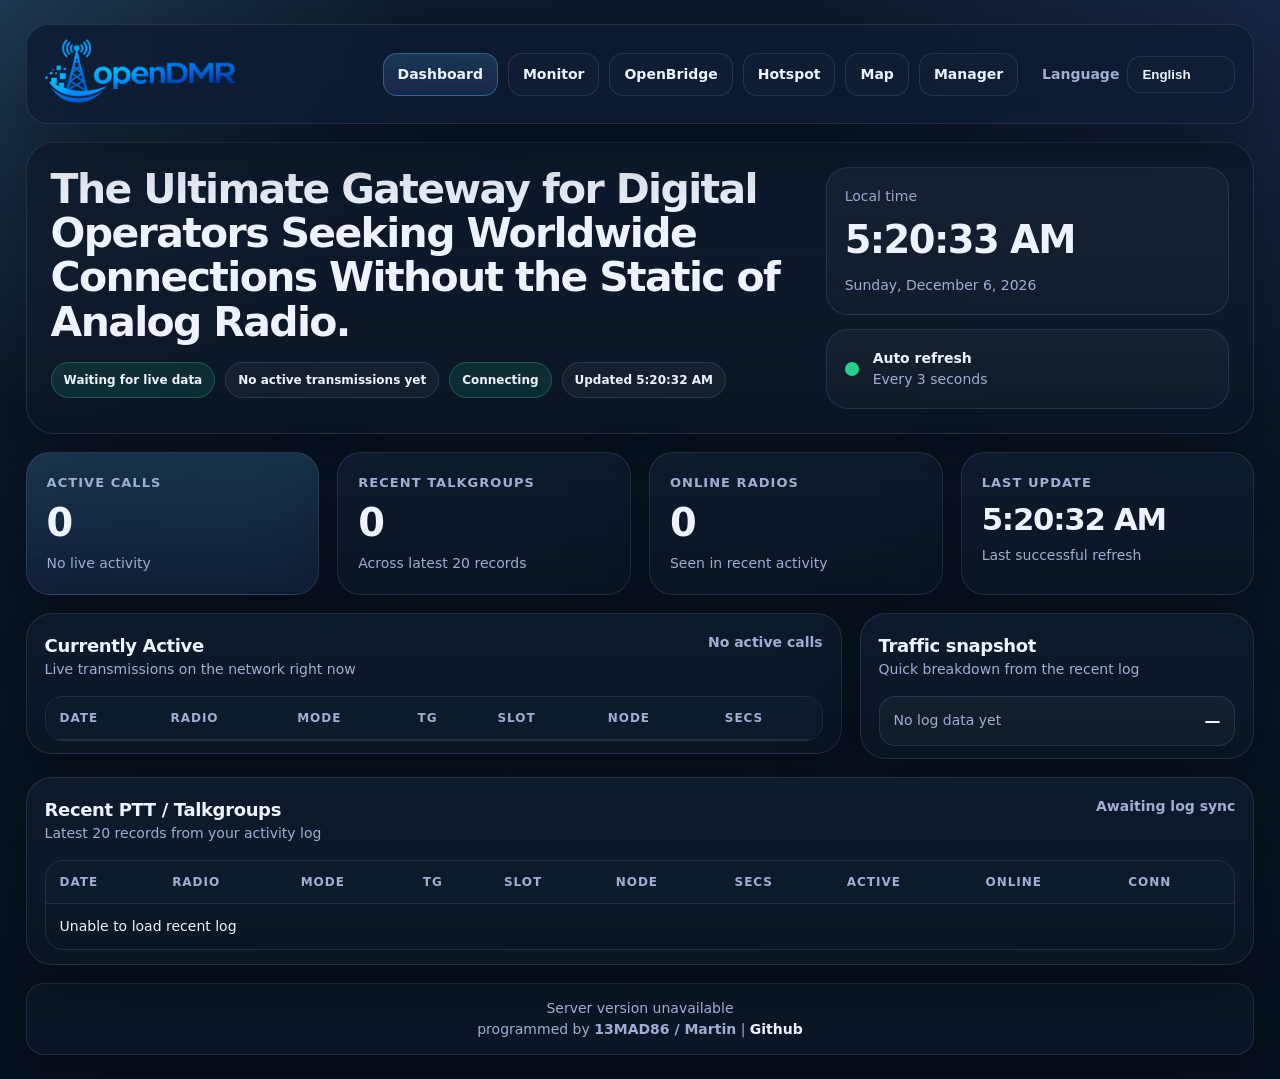
==== commit ef2cc2e2: "Add files via upload" ====
--- a/content/www/index.html
+++ b/content/www/index.html
@@ -26,6 +26,13 @@
           <button onclick="location.href='map.html';" class="nav-btn" type="button">Map</button>
           <button onclick="location.href='manager.html';" class="nav-btn" type="button">Manager</button>
           <button onclick="location.href='register.html';" class="nav-btn is-hidden" data-auth-only type="button">Register</button>
+          <div id="nav-language-switcher" class="nav-language-switcher">
+            <span id="nav-language-label" class="nav-language-label">Language</span>
+            <select id="nav-language-menu" class="nav-language-menu nav-btn" aria-label="Language" title="Language">
+              <option value="en">English</option>
+              <option value="zh">中文</option>
+            </select>
+          </div>
         </nav>
       </header>
 
--- a/content/www/styles.css
+++ b/content/www/styles.css
@@ -597,6 +597,32 @@
   .submit-btn { width: 100%; }
 }
 
+
+.lang-slot {
+  display: inline-flex;
+  align-items: center;
+  gap: 8px;
+  padding: 8px 12px;
+  border: 1px solid var(--line);
+  border-radius: 14px;
+  background: var(--surface-alt);
+}
+
+.lang-label {
+  color: var(--muted);
+  font-size: 13px;
+  font-weight: 700;
+}
+
+.lang-select {
+  border: 0;
+  background: transparent;
+  color: var(--text);
+  font-weight: 700;
+  outline: none;
+  cursor: pointer;
+}
+
 .auth-slot {
   display: inline-flex;
   flex-wrap: wrap;
@@ -655,8 +681,13 @@
 }
 
 @media (max-width: 820px) {
+  .lang-slot,
   .auth-slot {
     width: 100%;
+  }
+
+  .lang-slot {
+    justify-content: center;
   }
 
   .auth-slot .nav-btn,
@@ -817,3 +848,87 @@
 .map-popup-meta strong {
   font-weight: 700;
 }
+
+
+.floating-language-switcher {
+  position: fixed;
+  right: 18px;
+  bottom: 18px;
+  z-index: 120;
+  display: flex;
+  align-items: center;
+  gap: 10px;
+  padding: 12px 14px;
+  border: 1px solid var(--line-strong);
+  border-radius: 18px;
+  background: color-mix(in srgb, var(--surface-strong) 88%, transparent);
+  backdrop-filter: blur(18px) saturate(160%);
+  box-shadow: var(--shadow);
+}
+
+.floating-language-button {
+  appearance: none;
+  border: 1px solid var(--line);
+  background: var(--surface-alt);
+  color: var(--text);
+  padding: 10px 14px;
+  border-radius: 14px;
+  font-weight: 700;
+  cursor: pointer;
+}
+
+.floating-language-menu {
+  min-width: 110px;
+  border: 1px solid var(--line);
+  background: var(--surface-alt);
+  color: var(--text);
+  padding: 10px 12px;
+  border-radius: 14px;
+  font-weight: 700;
+  outline: none;
+  cursor: pointer;
+}
+
+@media (max-width: 820px) {
+  .floating-language-switcher {
+    left: 12px;
+    right: 12px;
+    bottom: 12px;
+    justify-content: space-between;
+  }
+
+  .floating-language-button,
+  .floating-language-menu {
+    flex: 1;
+  }
+}
+
+
+.nav-language-switcher {
+  display: inline-flex;
+  align-items: center;
+  gap: 8px;
+  margin-left: 4px;
+}
+
+.nav-language-label {
+  color: var(--muted);
+  font-size: 14px;
+  font-weight: 700;
+}
+
+.nav-language-menu {
+  min-width: 108px;
+}
+
+@media (max-width: 820px) {
+  .nav-language-switcher {
+    width: 100%;
+    justify-content: flex-end;
+    margin-left: 0;
+  }
+
+  .nav-language-label {
+    display: none;
+  }
+}
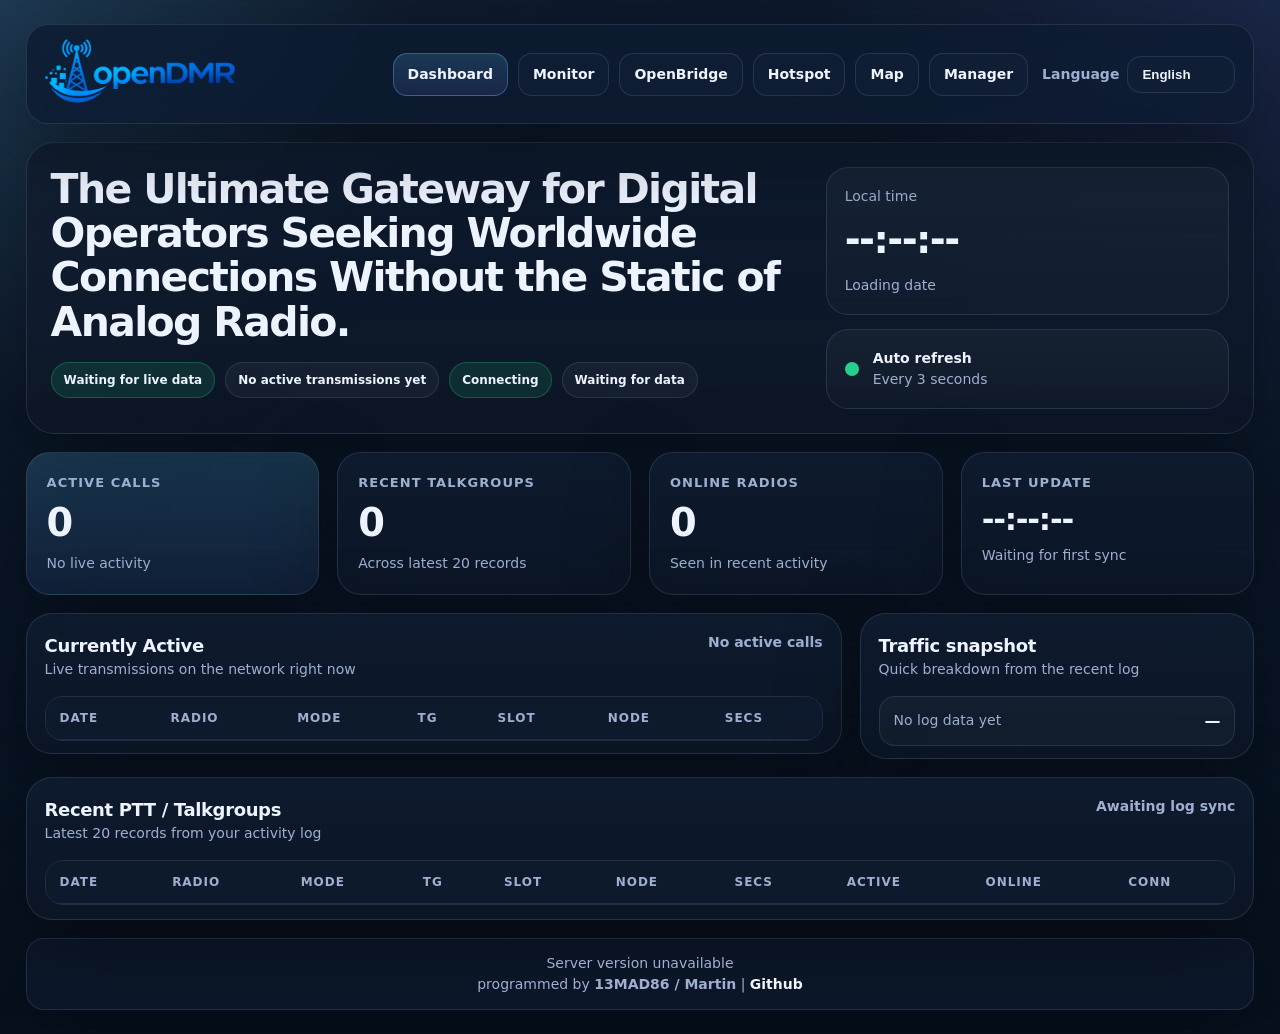
==== commit 7de3f7cc: "Add files via upload" ====
--- a/content/www/index.html
+++ b/content/www/index.html
@@ -30,6 +30,7 @@
             <span id="nav-language-label" class="nav-language-label">Language</span>
             <select id="nav-language-menu" class="nav-language-menu nav-btn" aria-label="Language" title="Language">
               <option value="en">English</option>
+              <option value="de">Deutsch</option>
               <option value="zh">中文</option>
             </select>
           </div>
--- a/content/www/styles.css
+++ b/content/www/styles.css
@@ -597,7 +597,6 @@
   .submit-btn { width: 100%; }
 }
 
-
 .lang-slot {
   display: inline-flex;
   align-items: center;
@@ -903,7 +902,6 @@
   }
 }
 
-
 .nav-language-switcher {
   display: inline-flex;
   align-items: center;
